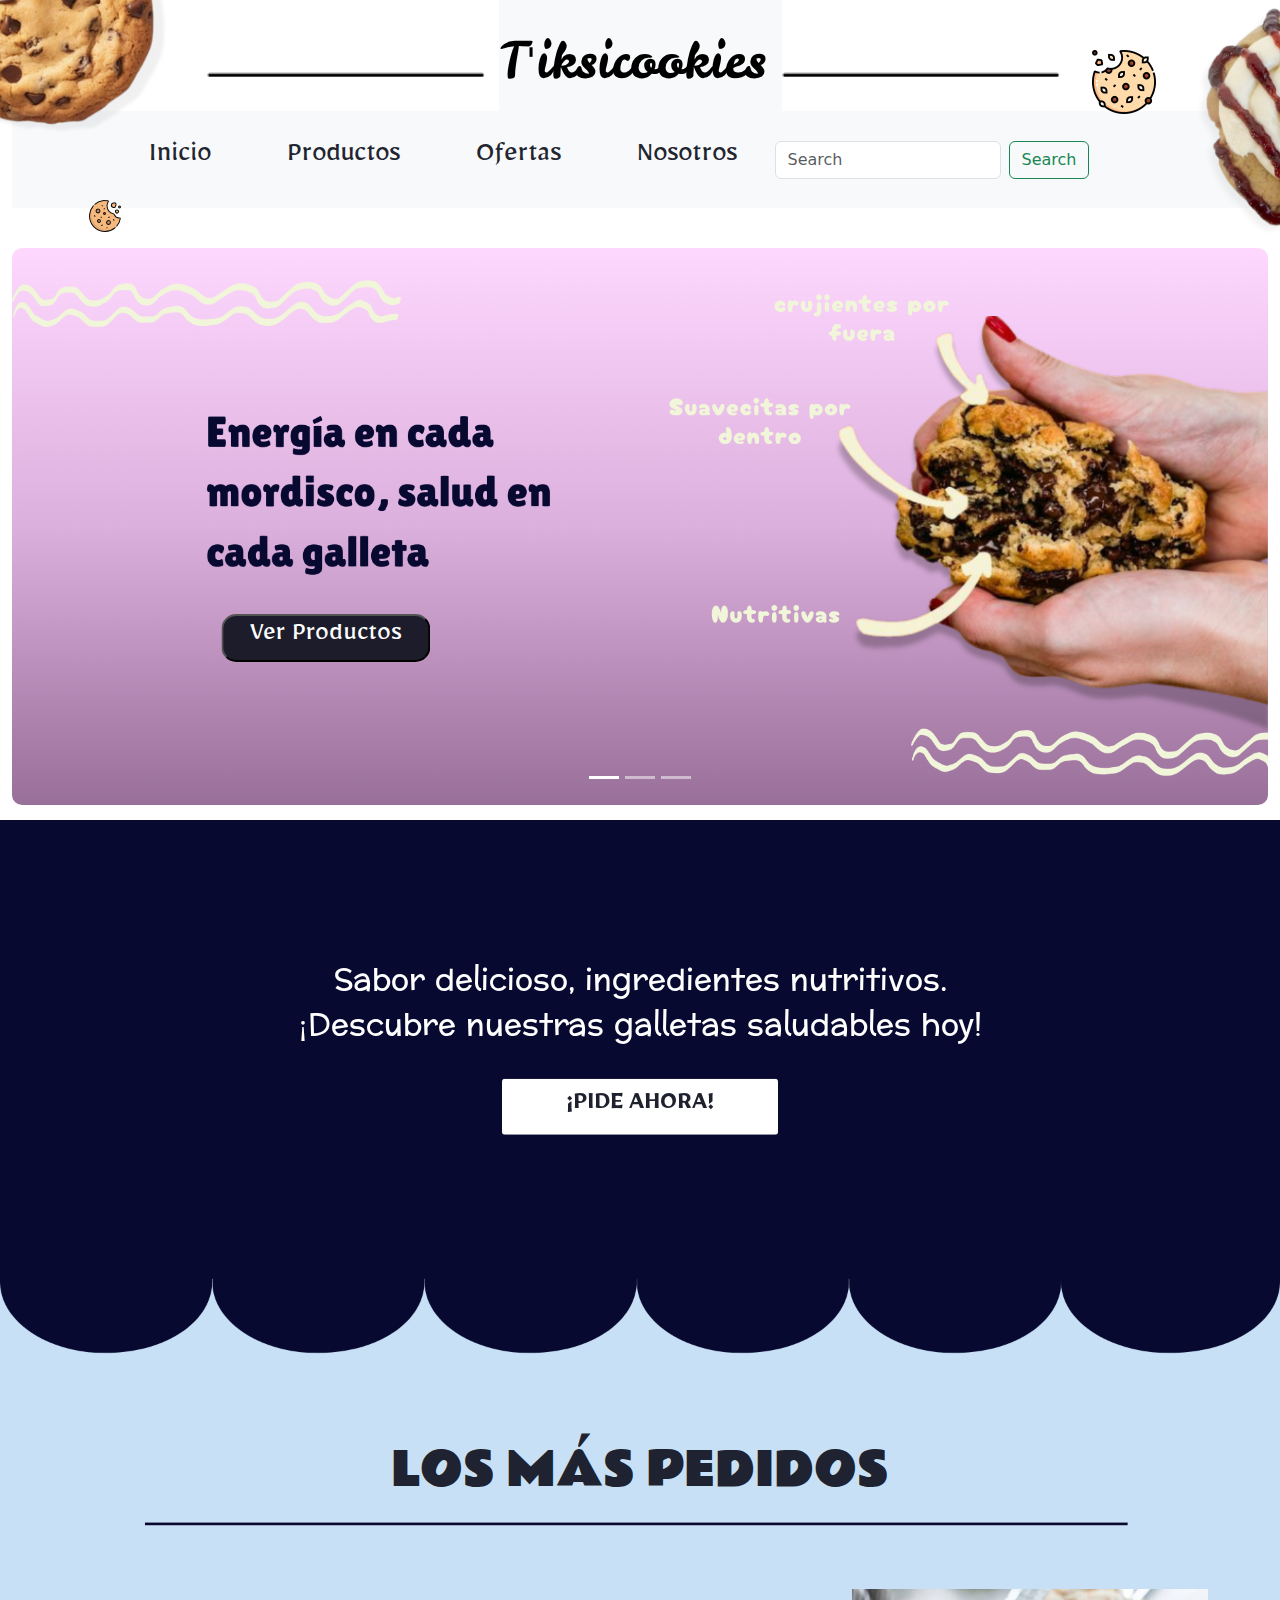
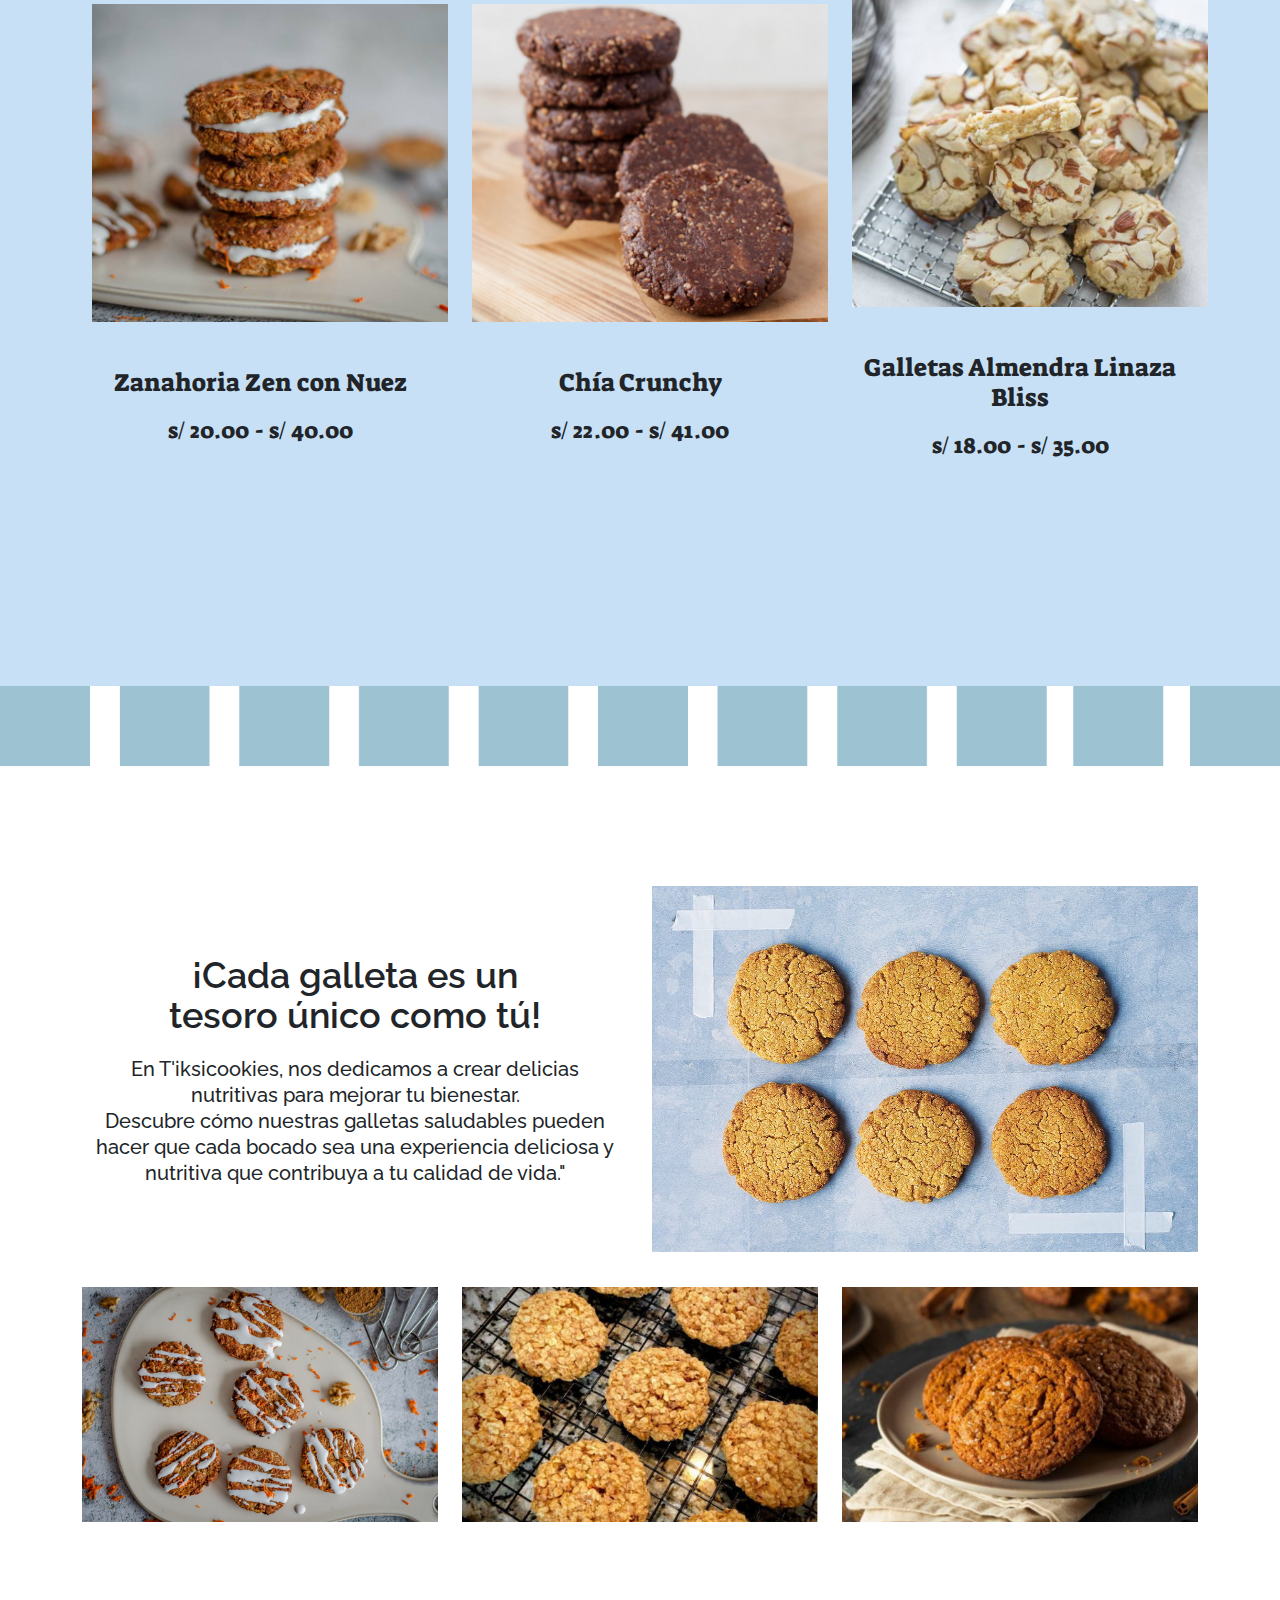
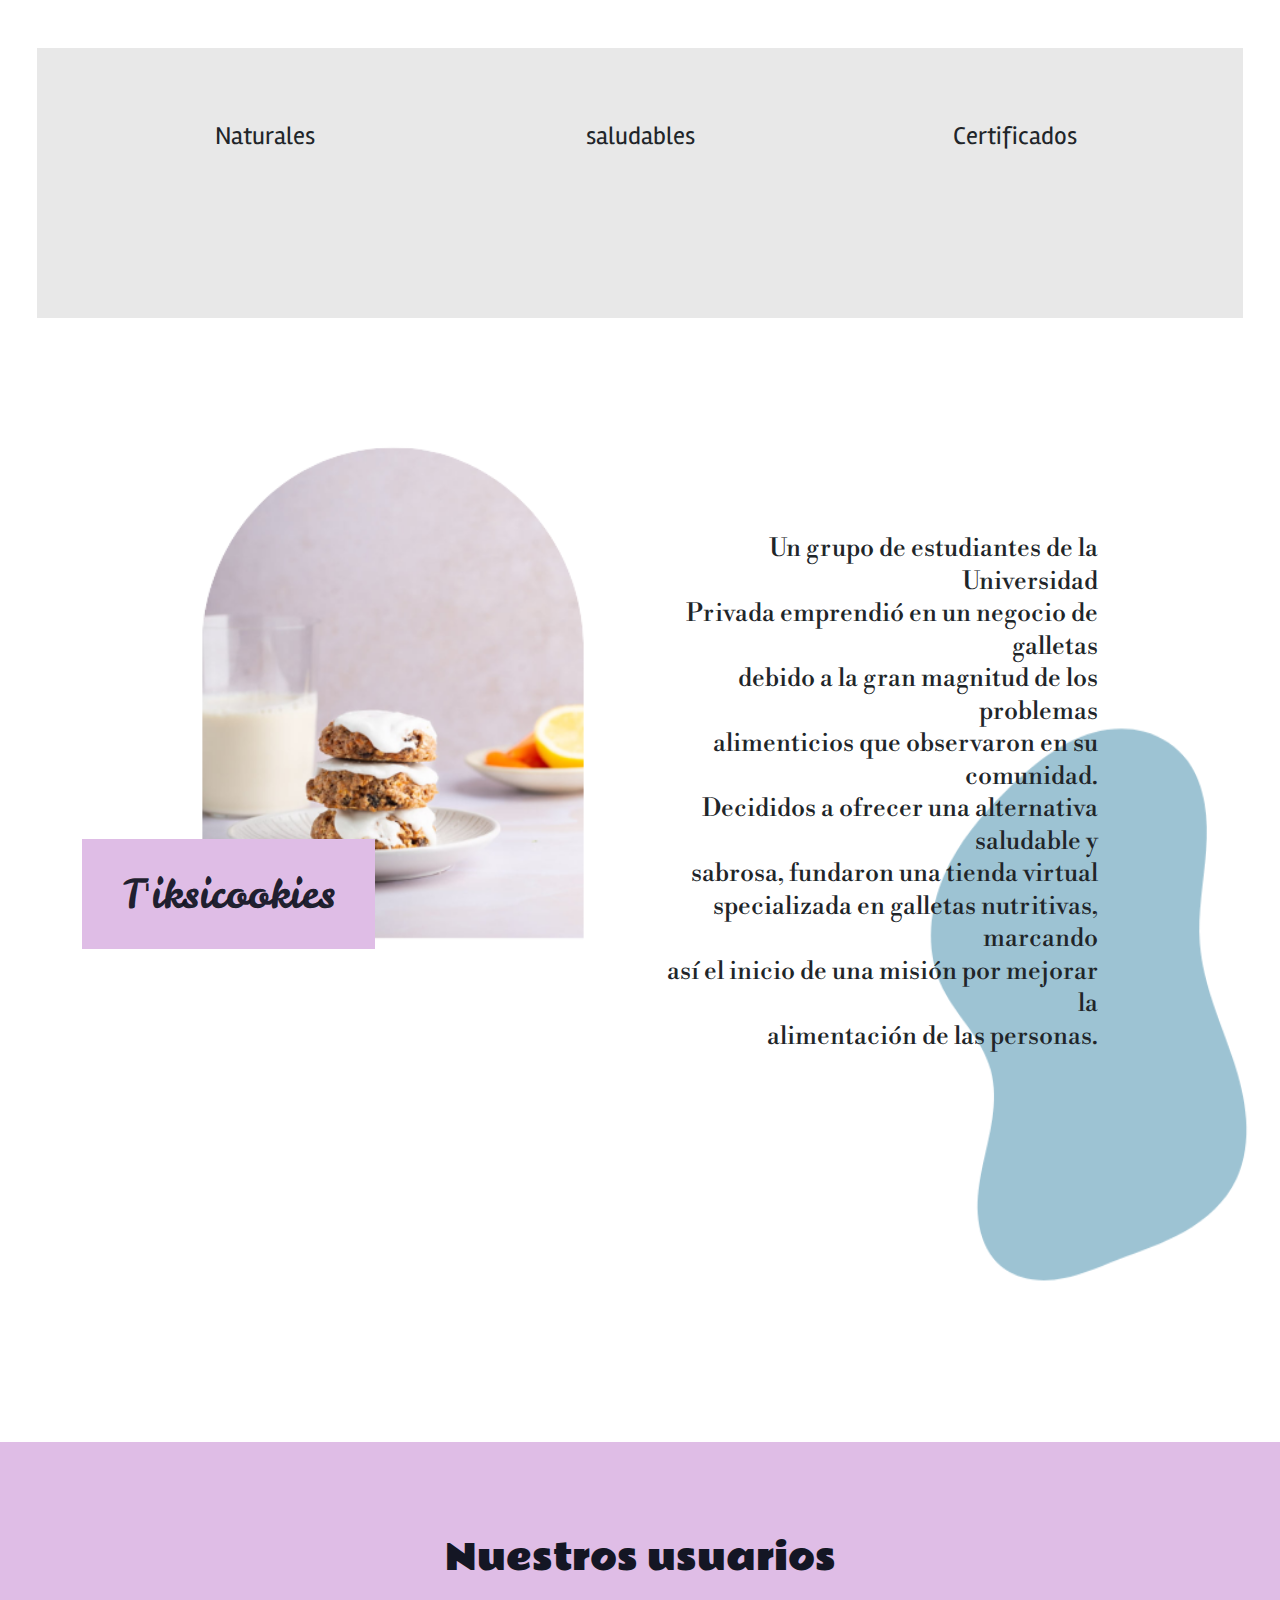
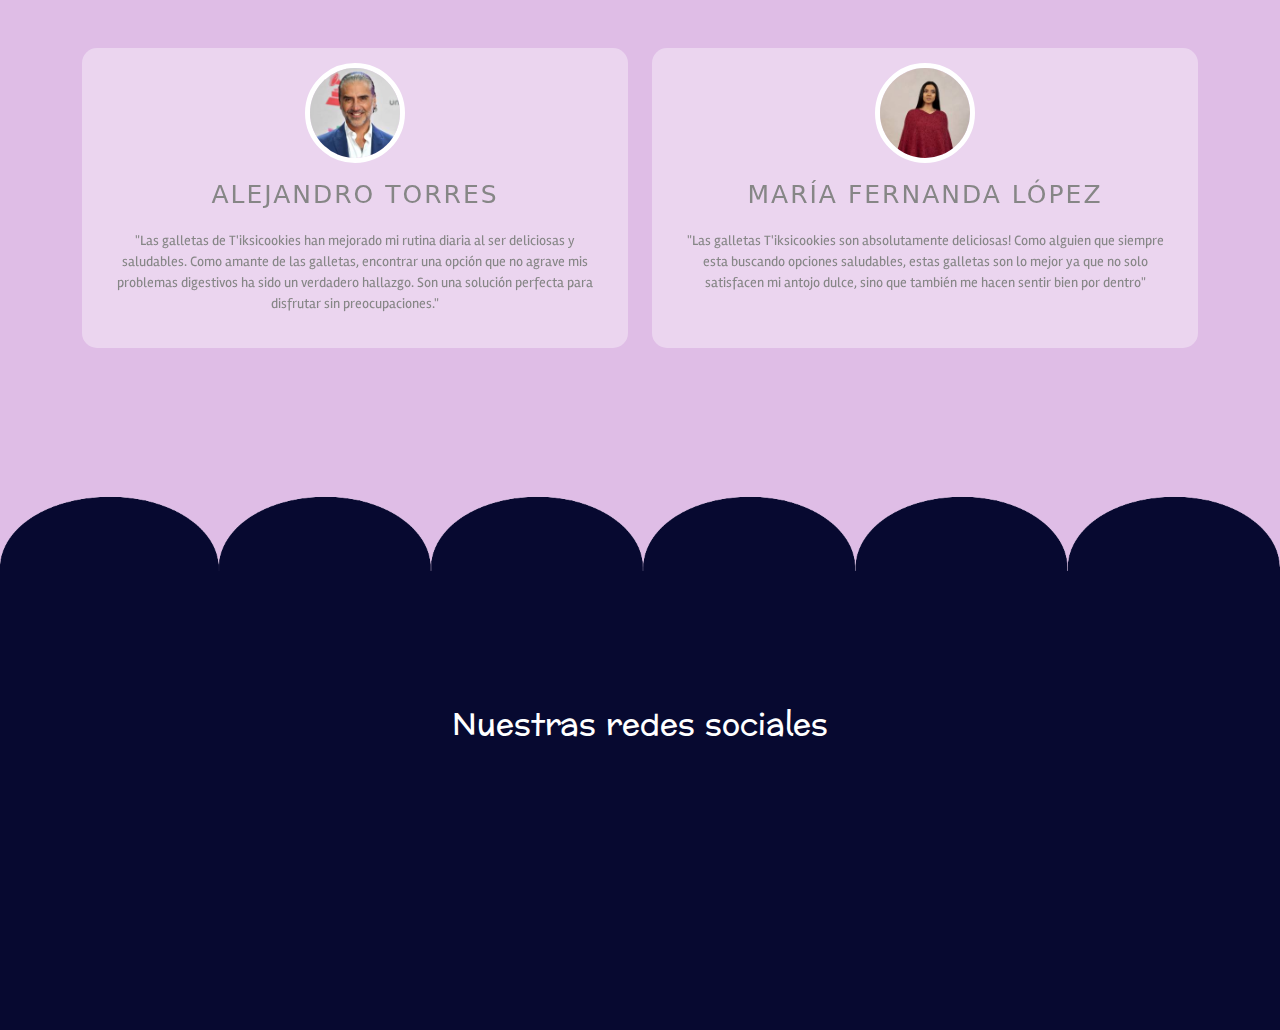
==== index.html @ c747eb53 "pagina/Nosotros/Index" ====
<!DOCTYPE html>
<html lang="en">
    <head>
        <meta charset="UTF-8">
        <meta name="viewport" content="width=device-width, initial-scale=1.0">
        <title>T'iksicookies </title>
        <link rel="preconnect" href="https://fonts.googleapis.com" />
        <link rel="preconnect" href="https://fonts.gstatic.com" crossorigin />
        <!--Link del estilo-->
        <link rel="stylesheet" href="css/Style.css" />
        <!--tipografia-->
        <link href="https://fonts.googleapis.com/css2?family=Leckerli+One&display=swap" rel="stylesheet" />
        <link href="https://fonts.googleapis.com/css2?family=Mirza:wght@400;500;600;700&display=swap" rel="stylesheet" />
        <link href="https://fonts.googleapis.com/css2?family=Preahvihear&display=swap" rel="stylesheet">
        <link href="https://fonts.googleapis.com/css2?family=Rammetto+One&display=swap" rel="stylesheet">
        <link
            href="https://fonts.googleapis.com/css2?family=Black+Han+Sans&family=Candal&family=Changa+One:ital@0;1&family=Palanquin+Dark:wght@400;500;600;700&family=Suez+One&display=swap"
            rel="stylesheet">
        <link href="https://fonts.googleapis.com/css2?family=Raleway:ital,wght@0,100..900;1,100..900&display=swap"
            rel="stylesheet">
        <link href="https://fonts.googleapis.com/css2?family=Rambla:ital,wght@0,400;0,700;1,400;1,700&display=swap"
            rel="stylesheet">
        <link
            href="https://fonts.googleapis.com/css2?family=Libre+Bodoni:ital,wght@0,400..700;1,400..700&family=Rambla:ital,wght@0,400;0,700;1,400;1,700&display=swap"
            rel="stylesheet">
        <link href="https://fonts.googleapis.com/css2?family=Rammetto+One&display=swap" rel="stylesheet">
        <link href="https://fonts.googleapis.com/css2?family=Rammetto+One&family=Roboto+Slab:wght@100..900&display=swap" rel="stylesheet">
        <!--boostrap-->
        <link href="https://cdn.jsdelivr.net/npm/bootstrap@5.3.3/dist/css/bootstrap.min.css" rel="stylesheet"
            integrity="sha384-QWTKZyjpPEjISv5WaRU9OFeRpok6YctnYmDr5pNlyT2bRjXh0JMhjY6hW+ALEwIH" crossorigin="anonymous" />
        <!--iconos-->
        <link rel="stylesheet" href="https://cdnjs.cloudflare.com/ajax/libs/font-awesome/6.5.2/css/all.min.css"
            integrity="sha512-SnH5WK+bZxgPHs44uWIX+LLJAJ9/2PkPKZ5QiAj6Ta86w+fsb2TkcmfRyVX3pBnMFcV7oQPJkl9QevSCWr3W6A=="
            crossorigin="anonymous" referrerpolicy="no-referrer" />
            
    </head>
    <meta charset="UTF-8" />
    <meta name="viewport" content="width=device-width, initial-scale=1.0" />
    <title>T'iksicookies</title>
    <link rel="preconnect" href="https://fonts.googleapis.com" />
    <link rel="preconnect" href="https://fonts.gstatic.com" crossorigin />
    <!--Link del estilo-->
    <link rel="stylesheet" href="css/Style.css" />
    <!--tipografia-->
    <link href="https://fonts.googleapis.com/css2?family=Leckerli+One&display=swap" rel="stylesheet" />
    <link href="https://fonts.googleapis.com/css2?family=Mirza:wght@400;500;600;700&display=swap" rel="stylesheet" />
    <link href="https://fonts.googleapis.com/css2?family=Preahvihear&display=swap" rel="stylesheet">
    <link href="https://fonts.googleapis.com/css2?family=Rammetto+One&display=swap" rel="stylesheet">
    <link
        href="https://fonts.googleapis.com/css2?family=Black+Han+Sans&family=Candal&family=Changa+One:ital@0;1&family=Palanquin+Dark:wght@400;500;600;700&family=Suez+One&display=swap"
        rel="stylesheet">
    <link href="https://fonts.googleapis.com/css2?family=Raleway:ital,wght@0,100..900;1,100..900&display=swap"
        rel="stylesheet">
    <link href="https://fonts.googleapis.com/css2?family=Rambla:ital,wght@0,400;0,700;1,400;1,700&display=swap"
        rel="stylesheet">
    <link
        href="https://fonts.googleapis.com/css2?family=Libre+Bodoni:ital,wght@0,400..700;1,400..700&family=Rambla:ital,wght@0,400;0,700;1,400;1,700&display=swap"
        rel="stylesheet">
    <link href="https://fonts.googleapis.com/css2?family=Rammetto+One&display=swap" rel="stylesheet">
    <!--boostrap-->
    <link href="https://cdn.jsdelivr.net/npm/bootstrap@5.3.3/dist/css/bootstrap.min.css" rel="stylesheet"
        integrity="sha384-QWTKZyjpPEjISv5WaRU9OFeRpok6YctnYmDr5pNlyT2bRjXh0JMhjY6hW+ALEwIH" crossorigin="anonymous" />
    <!--iconos-->
    <link rel="stylesheet" href="https://cdnjs.cloudflare.com/ajax/libs/font-awesome/6.5.2/css/all.min.css"
        integrity="sha512-SnH5WK+bZxgPHs44uWIX+LLJAJ9/2PkPKZ5QiAj6Ta86w+fsb2TkcmfRyVX3pBnMFcV7oQPJkl9QevSCWr3W6A=="
        crossorigin="anonymous" referrerpolicy="no-referrer" />


<body>
    <!--inicio del Navbar-->
    <div class="container-fluid  ">
        <div class="container ">
            <!-- As a link -->
            <div class="container d-flex justify-content-center">
                <div class="linea1">
                    <img src="img/linea1.png" alt="linea1">
                </div>
                <div class="galleta1">
                    <img src="img/galleta1.png" alt="galleta1">
                </div>
                <div class="icono1">
                    <img src="img/icono1.png" alt="icono1">
                </div>
                <nav class="navbar bg-body-tertiary">
                    <a class="navbar-brand titulo" href="index.html">T'iksicookies</a>
                </nav>
                <div class="icono2">
                    <img src="img/icono2 .png" alt="icono2">
                </div>
                <div class="galleta2">
                    <img src="img/galleta2.png" alt="galleta2">
                </div>
                <div class="linea2">
                    <img src="img/linea2.png" alt="linea2">
                </div>
            </div>
        </div>


        <!-- As a heading -->
        <nav class="navbar navbar-expand-lg bg-body-tertiary">
            <div class="container-fluid">
                <button class="navbar-toggler" type="button" data-bs-toggle="collapse"
                    data-bs-target="#navbarNavAltMarkup" aria-controls="navbarNavAltMarkup" aria-expanded="false"
                    aria-label="Toggle navigation">
                    <span class="navbar-toggler-icon"></span>
                </button>
                <div class="collapse navbar-collapse justify-content-center nav" id="navbarNavAltMarkup">
                    <div class="navbar-nav opciones">
                        <a class="nav-link active" aria-current="page" href="index.html">Inicio</a>
                        <a class="nav-link" href="#">Productos</a>
                        <a class="nav-link" href="Ofertas.html">Ofertas</a>
                        <a class="nav-link" href="Nosotros.html">Nosotros</a>
                    </div>
                    <form class="d-flex" role="search">
                        <input class="form-control me-2" type="search" placeholder="Search" aria-label="Search" />
                        <button class="btn btn-outline-success" type="submit">
                            Search
                        </button>
                    </form>
                    <!-- Icono de carrito -->
                    <i class="fa-solid fa-cart-shopping carrito" href="#"></i>
                </div>
            </div>
        </nav>
        
    </div>
    <!--fin del navbar-->

    <!--inicio del carrusel-->
    <div class="container-fluid">
        <div class="cotainer ">
            <div id="carouselExampleIndicators" class="carousel slide carrusel " data-bs-ride="carousel">
                <div class="carousel-indicators">
                    <button type="button" data-bs-target="#carouselExampleIndicators" data-bs-slide-to="0"
                        class="active" aria-current="true" aria-label="Slide 1"></button>
                    <button type="button" data-bs-target="#carouselExampleIndicators" data-bs-slide-to="1"
                        aria-label="Slide 2"></button>
                    <button type="button" data-bs-target="#carouselExampleIndicators" data-bs-slide-to="2"
                        aria-label="Slide 3"></button>
                </div>
                <div class="carousel-inner">
                    <div class="carousel-item active" data-bs-interval="3000">
                        <img src="img/imagen1-carrusel.png" class="d-block w-100" alt="carrusel-1">
                        <button type="button" class="d-grid gap-2 col-2 mx-auto boton1">Ver Productos</button>
                    </div>
                    <div class="carousel-item" data-bs-interval="3000">
                        <img src="img/imagen2-carrusel.png" class="d-block w-100" alt="carrusel-2">
                        <button type="button" class="d-grid gap-2 col-2 mx-auto boton2" onclick="window.location.href='Ofertas.html'">Ofertas</button>

                    </div>
                    <div class="carousel-item" data-bs-interval="3000">
                        <img src="img/imagen3-carrusel.png" class="d-block w-100" alt="carrusel-2">
                    </div>
                </div>

            </div>
        </div>
    </div>
    <!--fin del carrusel-->
    <!-- inicio nube 1-->
    <div class="container-fluid ">
        <div class="row nube justify-content-center">
            <img src="img/nube1.png" class="img-fluid " alt="nube-1">
            <div class="content-overlay">
                <p class="text-center">Sabor delicioso, ingredientes nutritivos. <br>¡Descubre nuestras galletas
                    saludables hoy!</p>
                <a class="btn fs-4 fw-bold text-uppercase" href="#">¡PIDE AHORA!</a>
            </div>
        </div>
    </div>
    <!-- fin nube 1-->

    <!--inicio de los mas pedidos-->
    <div class="container-fluid pedidos ">
        <div class="container pedidoscuadro ">
            <p class="text-center">LOS MÁS PEDIDOS</p>
            <img src="img/linea3.png" alt="linea3" class=" img-fluid ">
        </div>
        <div class="container-xl">
            <div class="row pedidos-img justify-content-center">
                <div class="col col-12 col-sm-12 col-md-6 col-lg-4 my-5">
                    <div class="card mb-5 bg-transparent card-transparent">
                        <img class="card-img-top w-100 galletas" src="img/galleta_zanahoria.jpg"
                            alt="galleta_zanahoria">
                        <div class="card-body info">
                            <h5 class="card-title text-center fs-2 mb-4 ">Zanahoria Zen con Nuez</h5>
                            <h6 class="card-subtitle mb-2 text-center fs-2 mb-4">s/ 20.00 - s/ 40.00 </h6>
                        </div>
                    </div>
                </div>
                <div class="col col-12 col-sm-12 col-md-6 col-lg-4 my-5">
                    <div class="card mb-5  bg-transparent card-transparent">
                        <img class="card-img-top w-100 galletas" src="img/galleta_chia.png" alt="galleta_chia">
                        <div class="card-body info">
                            <h5 class="card-title text-center fs-2 mb-4">Chía Crunchy</h5>
                            <h6 class="card-subtitle mb-2 text-center fs-2 mb-4">s/ 22.00 - s/ 41.00 </h6>
                        </div>
                    </div>
                </div>
                <div class="col col-12 col-sm-12 col-md-6 col-lg-4 my-5">
                    <div class="card mb-5 bg-transparent card-transparent">
                        <img class="card-img-top w-100 galletas" src="img/galleta_almendra.jpg" alt="galleta_almendra">
                        <div class="card-body info">
                            <h5 class="card-title text-center fs-2 mb-4">Galletas Almendra Linaza Bliss</h5>
                            <h6 class="card-subtitle mb-2 text-center fs-2 mb-4">s/ 18.00 - s/ 35.00 </h6>
                        </div>
                    </div>
                </div>
            </div>
        </div>
    </div>
    <!--fin de los mas pedidos-->

    <!-- inicio info galletas-->
    <div class="container-fluid">
        <div class="row cuadros justify-content-center align-items-center">
            <img src="img/cuadros.png" class="img-fluid" alt="cuadros">
        </div>
        <div class="container-xl">
            <div class="row justify-content-center align-items-center imagenes">
                <div class="col-6 text-center ">
                    <p class="texto1">¡Cada galleta es un<br> tesoro único como tú!</p>
                    <p class="texto2">En T'iksicookies, nos dedicamos a crear delicias <br> nutritivas para mejorar tu
                        bienestar.<br>
                        Descubre cómo nuestras galletas saludables pueden<br> hacer que cada bocado sea una experiencia
                        deliciosa y
                        <br>nutritiva que contribuya a tu calidad de vida."
                    </p>
                </div>
                <div class="col-6 ">
                    <img src="img/galleta3.png" class="img-fluid" alt="galleta3">
                </div>
                <div class="col-4 imagen1">
                    <img src="img/Galletas-Zanahoria2.png" class="img-fluid" alt="galleta4">
                </div>
                <div class="col-4 imagen1">
                    <img src="img/Galletas-ojuelas.jpg" class="img-fluid" alt="galleta5">
                </div>
                <div class="col-4 imagen1">
                    <img src="img/Galletas-avena.jpg" class="img-fluid" alt="galleta6">
                </div>
            </div>
        </div>
    </div>
    <!-- fin info galletas-->

    <!--inicio de seguridad-->
    <div class="container-fluid">
        <div class="seguridad">
            <div class="container-xl">
                <div class="row justify-content-center text-center icono2">
                    <div class="col-4 letras">
                        <i class="fa-solid fa-leaf fa-7x"></i>
                        <p>Naturales</p>
                    </div>
                    <div class="col-4 ">
                        <i class="fa-solid fa-heart-circle-check fa-7x"></i>
                        <p>saludables</p>
                    </div>
                    <div class="col-4 ">
                        <i class="fa-regular fa-circle-check fa-7x"></i>
                        <p>Certificados</p>
                    </div>
                </div>
            </div>
        </div>
    </div>
    <!--fin de seguridad-->

    <!--inicio de estudiantes-->
    <div class="container-fluid">
        <div class="container-xl">
            <div class="row">
                <div class="col-6 T-imagen">
                    <img src="img/galleta4.png" class="img-fluid" alt="galleta7">
                    <div class="T-galletas">
                        <p>T'iksicookies</p>
                    </div>
                </div>
                <div class="col-6">
                    <p class="texto3">Un grupo de estudiantes de la Universidad
                        <br>Privada emprendió en un negocio de galletas
                        <br> debido a la gran magnitud de los problemas
                        <br>alimenticios que observaron en su comunidad.
                        <br>Decididos a ofrecer una alternativa saludable y
                        <br>sabrosa, fundaron una tienda virtual
                        <br>specializada en galletas nutritivas, marcando
                        <br>así el inicio de una misión por mejorar la
                        <br>alimentación de las personas.
                    </p>
                    <img src="img/forma.png" class="img-fluid forma" alt="forma">
                </div>
            </div>
        </div>
    </div>
    <!--fin de estudiantes-->

    <!--inicio carrusel de testimonios usuarios-->
    <div class="container-fluid reseña-fondo">
        <p class="text-center usuario">Nuestros usuarios</p>
        <div class="container reseña">
            <div class="row">
                <div class="col-xl">
                    <div class="carousel-container">
                        <div id="carouselExampleIndicator" class="carousel slide" data-bs-ride="carousel">
                            <div class="carousel-inner">
                                <div class="carousel-item active" data-bs-interval="4000">
                                    <div class="row">
                                        <div class="col-md-6">
                                            <div class="single-box">
                                                <div class="img-area">
                                                    <img src="img/alejandroF.jpg" alt="">
                                                </div>
                                                <div class="img-text">
                                                    <h2>Alejandro Torres</h2>
                                                    <p>"Las galletas de T'iksicookies han mejorado mi rutina diaria al
                                                        ser
                                                        deliciosas y saludables. Como amante de las galletas, encontrar
                                                        una
                                                        opción que no agrave mis problemas digestivos ha sido un
                                                        verdadero
                                                        hallazgo. Son una solución perfecta para disfrutar sin
                                                        preocupaciones."</p>
                                                </div>
                                            </div>
                                        </div>
                                        <div class="col-md-6">
                                            <div class="single-box">
                                                <div class="img-area">
                                                    <img src="img/maria.jpg" alt="">
                                                </div>
                                                <div class="img-text">
                                                    <h2>María Fernanda López</h2>
                                                    <p>"Las galletas T'iksicookies son absolutamente deliciosas! Como
                                                        alguien que siempre esta buscando opciones saludables,
                                                        estas galletas son lo mejor ya que no solo satisfacen mi antojo
                                                        dulce, sino que también me hacen sentir bien por dentro"</p>
                                                </div>
                                            </div>
                                        </div>
                                    </div>
                                </div>
                                <div class="carousel-item " data-bs-interval="4000">
                                    <div class="row">
                                        <div class="col-md-6">
                                            <div class="single-box">
                                                <div class="img-area">
                                                    <img src="img/lucas.jpg" alt="">
                                                </div>
                                                <div class="img-text">
                                                    <h2>Lucas Fernández</h2>
                                                    <p>“¡Las galletas de T'iksicookies son fantásticas! No solo son
                                                        deliciosas, sino que también están diseñadas para ayudar con
                                                        distintas enfermedades. Tienen una gran variedad para elegir y
                                                        todas
                                                        están hechas con ingredientes de alta calidad. ¡Altamente
                                                        recomendadas!”</p>
                                                </div>
                                            </div>
                                        </div>
                                        <div class="col-md-6">
                                            <div class="single-box">
                                                <div class="img-area">
                                                    <img src="img/marta.jpg" alt="">
                                                </div>
                                                <div class="img-text">
                                                    <h2>Marta González</h2>
                                                    <p>"Galletas de avena y miel: una deliciosa mezcla de ingredientes
                                                        naturales
                                                        que ofrece un sabor reconfortante y nutritivo, ideal para
                                                        satisfacer
                                                        tus
                                                        antojos sin remordimientos."
                                                    </p>
                                                </div>
                                            </div>
                                        </div>
                                    </div>
                                </div>
                            </div>
                        </div>
                    </div>
                </div>
            </div>
        </div>
    </div>

    <!--fin testimonios usuarios-->

    <!-- inicio nube 2-->
    <div class="container-fluid ">
        <div class="row nube2 justify-content-center">
            <img src="img/nube2.png" class="img-fluid " alt="nube-2">
            <div class="content-overlay2">
                <p class="text-center">Nuestras redes sociales </p>
                <div class="container-xl ">
                    <div class="row justify-content-center text-center icono3 ">
                        <div class="col-1 ">
                            <i class="fa-brands fa-instagram fa-4x"></i>
                        </div>
                        <div class="col-1 ">
                            <i class="fa-brands fa-square-facebook fa-4x"></i>
                        </div>
                        <div class="col-1 ">
                            <i class="fa-brands fa-youtube  fa-4x"></i>
                        </div>
                    </div>
                </div>
            </div>
        </div>
    </div>
    <!-- fin nube 2-->

    <script src="https://cdn.jsdelivr.net/npm/bootstrap@5.3.3/dist/js/bootstrap.bundle.min.js"
        integrity="sha384-YvpcrYf0tY3lHB60NNkmXc5s9fDVZLESaAA55NDzOxhy9GkcIdslK1eN7N6jIeHz"
        crossorigin="anonymous"></script>
</body>

</html>
---- css/Style.css ----
/*Navbar*/
.titulo {
    font-size: 50px !important;
    font-family: "Leckerli one";
    margin-top: 10px;

}

.opciones a {
    color: rgba(20, 22, 36, 0.952) !important;
    font-size: 30px;
    font-family: "Mirza";
    margin: 10px 30px 10px 30px;
    position: relative;
    z-index: 0;
}

.navbar-nav a:hover {
    color: rgb(236, 164, 229) !important;
}

.bucador {
    margin: 100px !important;

}

.carrito {
    font-size: 30px;
    margin: 10px 40px 10px 40px;
    cursor: pointer;
}

.nav i:hover {
    color: rgb(236, 164, 229) !important;
}

.galleta1 img {
    position: absolute;
    z-index: 1;
    margin-top: -100px;
    margin-left: -590px !important;
}

.icono1 img {
    position: absolute;
    z-index: 1;
    /*se asegura de que la imagen este encima de cualquier cosa*/
    margin-top: 200px;
    margin-left: -410px;
}

.icono2 img {
    position: absolute;
    z-index: 1;
    margin-top: 40px;
    margin-left: 310px;
}

.galleta2 img {
    position: absolute;
    height: 240px;
    z-index: 1;
    margin-top: 0;
    margin-left: 400px !important;
}

.linea1 img {
    position: absolute;
    width: 300px;
    z-index: 2;
    margin-top: 50px !important;
    margin-left: -300px !important;
}

.linea2 img {
    position: absolute;
    width: 300px;
    z-index: 2;
    margin-top: 50px !important;
    margin-left: -8px !important;
}

/*carrusel de imagenes*/
.carrusel {
    margin-top: 40px;
    border-radius: 10px !important;
    overflow: hidden;
    /* Esto asegura que las imágenes no sobresalgan del borde */
}

.boton1 {
    font-family: "Mirza" !important;
    font-size: 28px !important;
    position: absolute;
    top: 70%;
    left: 25%;
    transform: translate(-50%, -50%);
    background-color: rgba(20, 22, 36, 0.952) !important;
    color: white !important;
    border-radius: 15px !important;
}

.boton2 {
    font-family: "Mirza" !important;
    font-size: 28px !important;
    position: absolute;
    top: 75%;
    left: 60.5%;
    transform: translate(-50%, -50%);
    background-color: rgb(177, 207, 235) !important;
    color: white !important;
    border-radius: 15px !important;
}

/*nube 1*/
.nube {
    position: relative;
}

.nube img {
    margin-top: 15px;
    padding: 0%;
    z-index: 1;
}

.content-overlay {
    position: absolute;
    top: 50%;
    left: 50%;
    transform: translate(-50%, -50%);
    text-align: center;
    z-index: 2;
    color: white;
}

.content-overlay p {
    font-family: "Preahvihear";
    font-size: 30px;
    margin-top: -8% !important;
}

.content-overlay a {
    font-family: "Mirza" !important;
    font-size: 28px !important;
    background-color: white !important;
    width: 22%;
    color: rgba(20, 22, 36, 0.952) !important;
    border-radius: 3px !important;
    margin-top: 15px;
}

/*los mas pedidos*/
.pedidos {
    height: 1000px !important;
    margin-top: -8% !important;
    background-color: rgb(200, 224, 245);
    overflow: hidden;
}

.pedidoscuadro {
    text-align: center;
    margin-top: 12% !important;
    position: relative;
}

.pedidoscuadro p {
    font-family: "Rammetto One";
    color: rgba(20, 22, 36, 0.952) !important;
    font-size: 45px;
    margin: 0;
}

.pedidoscuadro img {
    max-width: 100%;
    width: 90%;
    display: block;
    margin: auto;
}

.pedidos-img {
    margin-top: -10% !important;
    display: flex;
    justify-content: center;
    align-items: center;
}

.galletas {
    border-radius: 0% !important;
    display: flex !important;
    justify-content: center !important;
    margin: 20px 10px 30px 10px;
}

.card {
    border: none;
    position: relative;
}

.card-transparent {
    border: none !important;
}

.info {
    text-align: center;
}

.info h5 {
    font-family: "Suez One";
    font-size: 25px !important;
}

.info h6 {
    font-family: "Suez One";
    font-size: 22px !important;
    margin-bottom: 20px;
}

/*cuadros e info */
.cuadros img {
    padding: 0%;
}

.imagenes {
    margin-top: 10% !important;
}

.texto1 {
    font-family: "Raleway";
    font-weight: 600;
    font-size: 36px;
    line-height: 1.1;
}

.texto2 {
    font-family: "Raleway";
    font-weight: 500;
    font-size: 20px;
    line-height: 1.3;
}

.imagen1 {
    margin-top: 3% !important;

}

/*seguridad*/
.seguridad {
    height: 270px !important;
    background-color: rgba(0, 0, 0, 0.089);
    margin: 10% 2% 10% 2%;
    padding: 40px;
}

.icono2 {
    margin-top: 10px !important;
}

p {
    font-family: "Rambla";
    font-size: 25px;
    margin-top: 20px !important;
}

/*estudiante*/
.T-imagen img {
    height: 500px;
    margin-left: 110px;
}

.T-galletas {
    background-color: rgb(223, 189, 230);
    display: inline-block;
    position: relative;
    top: -12%;
}

.T-galletas p {
    font-family: "Leckerli one";
    color: rgba(20, 22, 36, 0.952) !important;
    font-size: 40px;
    margin: 25px 40px 25px 40px !important;
    z-index: 1;
}

.texto3 {
    font-family: "Libre Bodoni";
    text-align: right;
    line-height: 1.3;
    margin-top: 90px !important;
    margin-right: 100px !important;
}

.forma {
    height: 600px !important;
    position: relative;
    z-index: -1;
    margin-top: -65%;
    margin-left: 30%;
}

/*nuestros usuarios*/
.reseña-fondo {
    background-color: rgb(223, 189, 230);
    height: 800px;
    padding: 70px;
    margin-top: 10%;
}

.usuario {
    font-family: "Rammetto One" !important;
    font-size: 35px;
    color: rgb(20, 22, 36) !important;
}

.reseña {
    margin-top: 5%;
}

.img-text {
    width: 100%;
    height: 300px;
    display: block;
    text-align: center;
    padding: 40px 5%;
    background-color: rgba(255, 255, 255, 0.37);
    color: #868686;
    border-radius: 15px;
}

.img-text h2 {
    font-size: 25px;
    text-transform: uppercase;
    letter-spacing: 2px;
    margin-top: 92px;
}

.img-text p {
    font-size: 14px;
}

.single-box {
    position: relative;
    margin-bottom: 30px;
    text-align: center;
}

.img-area {
    position: absolute;
    width: 100px;
    height: 100px;
    border: 5px solid #fff;
    overflow: hidden;
    top: 15px;
    left: 50%;
    transform: translateX(-50%);
    border-radius: 50%;
}

.img-area img {
    width: 100%;
}

/*nueb 2*/
.nube2 {
    position: relative;
}

.nube2 img {
    margin-top: -12%;
    padding: 0%;
    z-index: 1;
}

.content-overlay2 {
    position: absolute;
    top: 35%;
    left: 50%;
    transform: translate(-50%, -50%);
    text-align: center;
    z-index: 2;
    color: white;
}

.content-overlay2 p {
    font-family: "Preahvihear" !important;
    font-size: 30px;
    margin-top: -4% !important;
}

.icono3 {
    margin-top: 5% !important;

}

/*OFERTASSSSS INDEX ------------------------------------------------------------------*/
.product-image {
    max-width: 100%;
    height: auto;
}

.product-thumbnails img {
    width: 60px;
    height: auto;
    cursor: pointer;
    margin-right: 10px;
}

body {
    font-family: 'Mirza', sans-serif;
}

.product-title {
    font-family: 'Roboto Slab'!important ;
    font-size: 24px !important;
    font-weight: bold;
    color: rgb(20, 22, 36);
}
.product-description {
    font-size: 1rem;
}

.product-price {
    font-size: 1.5rem;
    color: #28a745 !important;
}



.product-thumbnails img {
    width: 60px;
    height: auto;
    cursor: pointer;
    margin-right: 10px;
}

.product-thumbnails img:hover {
    border: 2px solid #6f42c1;
}

.product-thumbnails {
    margin-bottom: 20px;
    /* Añadido para más espacio debajo de las miniaturas */
}
.card-text{
    font-family: 'Roboto Slab';
    font-size: 20px;
}

.btn-products{
    background-color: rgba(20, 22, 36, 0.952) !important;
    color: #fff !important;
}
.btn-products:hover{
    background-color: rgba(204, 145, 155, 0.945) !important;
    color: black !important;
}
.ofertas a:hover{
    background-color: rgba(204, 145, 155, 0.945) !important;
    color: black !important;
}
/*nube 3- pequeña*/
.nube3 {
    position: relative;
}

.nube3 img {
    margin-top: 50px;
    padding: 0%;
    z-index: 1;
}
/*** Banner inicio ***/
.banner .banner-btn:hover {
    background-color: blueviolet;
}
/*** Banner fin ***/


/*** Facts inicio ***/
.counter {
    height: 100%;
    text-align: center;
    box-shadow: 0 0 30px rgba(0, 0, 0, 0.05);
}

.counter i {
    font-size: 60px;
    margin-bottom: 25px;
}

.counter h4 {
    color: var(--bs-primary);
    letter-spacing: 1px;
    text-transform: uppercase;
}

.counter h1 {
    margin-bottom: 0;
    font-size: 15px;
     letter-spacing: 1px;
}
/*** Facts fin ***/


/*** reseña inciio***/
.testimonial .owl-nav .owl-prev {
    position: absolute;
    top: -58px;
    right: 0;
    color: var(--bs-primary);
    padding: 5px 25px;
    border: 1px solid var(--bs-secondary);
    border-radius: 20px;
    transition: 0.5s;
}

.testimonial .owl-nav .owl-prev:hover {
    background: var(--bs-secondary);
    color: var(--bs-white);
}

.testimonial .owl-nav .owl-next {
    position: absolute;
    top: -58px;
    right: 88px;
    color: var(--bs-primary);
    padding: 5px 25px;
    border: 1px solid var(--bs-secondary);
    border-radius: 20px;
    transition: 0.5s;
}

.testimonial .owl-nav .owl-next:hover {
    background: var(--bs-secondary);
    color: var(--bs-white);
}
/*** reseña fin***/


/*** Single Page inicio ***/
.pagination {
    display: inline-block;
}
  
.pagination a {
    color: var(--bs-dark);
    padding: 10px 16px;
    text-decoration: none;
    transition: 0.5s;
    border: 1px solid var(--bs-secondary);
    margin: 0 4px;
}
  
.pagination a.active {
    background-color: var(--bs-primary);
    color: var(--bs-light);
    border: 1px solid var(--bs-secondary);
}
  
.pagination a:hover:not(.active) {background-color: var(--bs-primary)}

.nav.nav-tabs .nav-link.active {
    border-bottom: 2px solid var(--bs-secondary) !important;
}
/*** Single Page fin ***/


/*** Footer inicio ***/
.footer .footer-item .btn-link {
    line-height: 35px;
    color: lightblue;
    transition: 0.5s;
}

.footer .footer-item .btn-link:hover {
    color: var(--bs-secondary) !important;
}

.footer .footer-item p.mb-4 {
    line-height: 35px;
}
/*** Footer fin ***/

/*Nosotros*/

.banner{
    height: 1000px !important;
    margin-top: -8% !important;
    background-color: rgb(200, 224, 245);
    overflow: hidden;
}

.banner-cuadro{
    margin-top: 5% !important;
}

.banner-letra h1{
    font-family: "Raleway" !important;
    font-weight: 600;
    font-size: 60x !important;
    line-height: 1.1;
}
/*que sea responsive las imagenes*/
@media screen and (max-width: 1150px) {
    .galleta1 img {
        position: fixed;
        z-index: 1;
        margin-top: -100px;
        margin-left: -500px !important;
    }
}

@media screen and (max-width: 626px) {
    .galleta1 img {
        height: 220px;
        position: fixed;
        z-index: 1;
        margin-top: -120px;
        margin-left: -235px !important;
    }
}
---- css/Style.css ----
/*Navbar*/
.titulo {
    font-size: 50px !important;
    font-family: "Leckerli one";
    margin-top: 10px;

}

.opciones a {
    color: rgba(20, 22, 36, 0.952) !important;
    font-size: 30px;
    font-family: "Mirza";
    margin: 10px 30px 10px 30px;
    position: relative;
    z-index: 0;
}

.navbar-nav a:hover {
    color: rgb(236, 164, 229) !important;
}

.bucador {
    margin: 100px !important;

}

.carrito {
    font-size: 30px;
    margin: 10px 40px 10px 40px;
    cursor: pointer;
}

.nav i:hover {
    color: rgb(236, 164, 229) !important;
}

.galleta1 img {
    position: absolute;
    z-index: 1;
    margin-top: -100px;
    margin-left: -590px !important;
}

.icono1 img {
    position: absolute;
    z-index: 1;
    /*se asegura de que la imagen este encima de cualquier cosa*/
    margin-top: 200px;
    margin-left: -410px;
}

.icono2 img {
    position: absolute;
    z-index: 1;
    margin-top: 40px;
    margin-left: 310px;
}

.galleta2 img {
    position: absolute;
    height: 240px;
    z-index: 1;
    margin-top: 0;
    margin-left: 400px !important;
}

.linea1 img {
    position: absolute;
    width: 300px;
    z-index: 2;
    margin-top: 50px !important;
    margin-left: -300px !important;
}

.linea2 img {
    position: absolute;
    width: 300px;
    z-index: 2;
    margin-top: 50px !important;
    margin-left: -8px !important;
}

/*carrusel de imagenes*/
.carrusel {
    margin-top: 40px;
    border-radius: 10px !important;
    overflow: hidden;
    /* Esto asegura que las imágenes no sobresalgan del borde */
}

.boton1 {
    font-family: "Mirza" !important;
    font-size: 28px !important;
    position: absolute;
    top: 70%;
    left: 25%;
    transform: translate(-50%, -50%);
    background-color: rgba(20, 22, 36, 0.952) !important;
    color: white !important;
    border-radius: 15px !important;
}

.boton2 {
    font-family: "Mirza" !important;
    font-size: 28px !important;
    position: absolute;
    top: 75%;
    left: 60.5%;
    transform: translate(-50%, -50%);
    background-color: rgb(177, 207, 235) !important;
    color: white !important;
    border-radius: 15px !important;
}

/*nube 1*/
.nube {
    position: relative;
}

.nube img {
    margin-top: 15px;
    padding: 0%;
    z-index: 1;
}

.content-overlay {
    position: absolute;
    top: 50%;
    left: 50%;
    transform: translate(-50%, -50%);
    text-align: center;
    z-index: 2;
    color: white;
}

.content-overlay p {
    font-family: "Preahvihear";
    font-size: 30px;
    margin-top: -8% !important;
}

.content-overlay a {
    font-family: "Mirza" !important;
    font-size: 28px !important;
    background-color: white !important;
    width: 22%;
    color: rgba(20, 22, 36, 0.952) !important;
    border-radius: 3px !important;
    margin-top: 15px;
}

/*los mas pedidos*/
.pedidos {
    height: 1000px !important;
    margin-top: -8% !important;
    background-color: rgb(200, 224, 245);
    overflow: hidden;
}

.pedidoscuadro {
    text-align: center;
    margin-top: 12% !important;
    position: relative;
}

.pedidoscuadro p {
    font-family: "Rammetto One";
    color: rgba(20, 22, 36, 0.952) !important;
    font-size: 45px;
    margin: 0;
}

.pedidoscuadro img {
    max-width: 100%;
    width: 90%;
    display: block;
    margin: auto;
}

.pedidos-img {
    margin-top: -10% !important;
    display: flex;
    justify-content: center;
    align-items: center;
}

.galletas {
    border-radius: 0% !important;
    display: flex !important;
    justify-content: center !important;
    margin: 20px 10px 30px 10px;
}

.card {
    border: none;
    position: relative;
}

.card-transparent {
    border: none !important;
}

.info {
    text-align: center;
}

.info h5 {
    font-family: "Suez One";
    font-size: 25px !important;
}

.info h6 {
    font-family: "Suez One";
    font-size: 22px !important;
    margin-bottom: 20px;
}

/*cuadros e info */
.cuadros img {
    padding: 0%;
}

.imagenes {
    margin-top: 10% !important;
}

.texto1 {
    font-family: "Raleway";
    font-weight: 600;
    font-size: 36px;
    line-height: 1.1;
}

.texto2 {
    font-family: "Raleway";
    font-weight: 500;
    font-size: 20px;
    line-height: 1.3;
}

.imagen1 {
    margin-top: 3% !important;

}

/*seguridad*/
.seguridad {
    height: 270px !important;
    background-color: rgba(0, 0, 0, 0.089);
    margin: 10% 2% 10% 2%;
    padding: 40px;
}

.icono2 {
    margin-top: 10px !important;
}

p {
    font-family: "Rambla";
    font-size: 25px;
    margin-top: 20px !important;
}

/*estudiante*/
.T-imagen img {
    height: 500px;
    margin-left: 110px;
}

.T-galletas {
    background-color: rgb(223, 189, 230);
    display: inline-block;
    position: relative;
    top: -12%;
}

.T-galletas p {
    font-family: "Leckerli one";
    color: rgba(20, 22, 36, 0.952) !important;
    font-size: 40px;
    margin: 25px 40px 25px 40px !important;
    z-index: 1;
}

.texto3 {
    font-family: "Libre Bodoni";
    text-align: right;
    line-height: 1.3;
    margin-top: 90px !important;
    margin-right: 100px !important;
}

.forma {
    height: 600px !important;
    position: relative;
    z-index: -1;
    margin-top: -65%;
    margin-left: 30%;
}

/*nuestros usuarios*/
.reseña-fondo {
    background-color: rgb(223, 189, 230);
    height: 800px;
    padding: 70px;
    margin-top: 10%;
}

.usuario {
    font-family: "Rammetto One" !important;
    font-size: 35px;
    color: rgb(20, 22, 36) !important;
}

.reseña {
    margin-top: 5%;
}

.img-text {
    width: 100%;
    height: 300px;
    display: block;
    text-align: center;
    padding: 40px 5%;
    background-color: rgba(255, 255, 255, 0.37);
    color: #868686;
    border-radius: 15px;
}

.img-text h2 {
    font-size: 25px;
    text-transform: uppercase;
    letter-spacing: 2px;
    margin-top: 92px;
}

.img-text p {
    font-size: 14px;
}

.single-box {
    position: relative;
    margin-bottom: 30px;
    text-align: center;
}

.img-area {
    position: absolute;
    width: 100px;
    height: 100px;
    border: 5px solid #fff;
    overflow: hidden;
    top: 15px;
    left: 50%;
    transform: translateX(-50%);
    border-radius: 50%;
}

.img-area img {
    width: 100%;
}

/*nueb 2*/
.nube2 {
    position: relative;
}

.nube2 img {
    margin-top: -12%;
    padding: 0%;
    z-index: 1;
}

.content-overlay2 {
    position: absolute;
    top: 35%;
    left: 50%;
    transform: translate(-50%, -50%);
    text-align: center;
    z-index: 2;
    color: white;
}

.content-overlay2 p {
    font-family: "Preahvihear" !important;
    font-size: 30px;
    margin-top: -4% !important;
}

.icono3 {
    margin-top: 5% !important;

}

/*OFERTASSSSS INDEX ------------------------------------------------------------------*/
.product-image {
    max-width: 100%;
    height: auto;
}

.product-thumbnails img {
    width: 60px;
    height: auto;
    cursor: pointer;
    margin-right: 10px;
}

body {
    font-family: 'Mirza', sans-serif;
}

.product-title {
    font-family: 'Roboto Slab'!important ;
    font-size: 24px !important;
    font-weight: bold;
    color: rgb(20, 22, 36);
}
.product-description {
    font-size: 1rem;
}

.product-price {
    font-size: 1.5rem;
    color: #28a745 !important;
}



.product-thumbnails img {
    width: 60px;
    height: auto;
    cursor: pointer;
    margin-right: 10px;
}

.product-thumbnails img:hover {
    border: 2px solid #6f42c1;
}

.product-thumbnails {
    margin-bottom: 20px;
    /* Añadido para más espacio debajo de las miniaturas */
}
.card-text{
    font-family: 'Roboto Slab';
    font-size: 20px;
}

.btn-products{
    background-color: rgba(20, 22, 36, 0.952) !important;
    color: #fff !important;
}
.btn-products:hover{
    background-color: rgba(204, 145, 155, 0.945) !important;
    color: black !important;
}
.ofertas a:hover{
    background-color: rgba(204, 145, 155, 0.945) !important;
    color: black !important;
}
/*nube 3- pequeña*/
.nube3 {
    position: relative;
}

.nube3 img {
    margin-top: 50px;
    padding: 0%;
    z-index: 1;
}
/*** Banner inicio ***/
.banner .banner-btn:hover {
    background-color: blueviolet;
}
/*** Banner fin ***/


/*** Facts inicio ***/
.counter {
    height: 100%;
    text-align: center;
    box-shadow: 0 0 30px rgba(0, 0, 0, 0.05);
}

.counter i {
    font-size: 60px;
    margin-bottom: 25px;
}

.counter h4 {
    color: var(--bs-primary);
    letter-spacing: 1px;
    text-transform: uppercase;
}

.counter h1 {
    margin-bottom: 0;
    font-size: 15px;
     letter-spacing: 1px;
}
/*** Facts fin ***/


/*** reseña inciio***/
.testimonial .owl-nav .owl-prev {
    position: absolute;
    top: -58px;
    right: 0;
    color: var(--bs-primary);
    padding: 5px 25px;
    border: 1px solid var(--bs-secondary);
    border-radius: 20px;
    transition: 0.5s;
}

.testimonial .owl-nav .owl-prev:hover {
    background: var(--bs-secondary);
    color: var(--bs-white);
}

.testimonial .owl-nav .owl-next {
    position: absolute;
    top: -58px;
    right: 88px;
    color: var(--bs-primary);
    padding: 5px 25px;
    border: 1px solid var(--bs-secondary);
    border-radius: 20px;
    transition: 0.5s;
}

.testimonial .owl-nav .owl-next:hover {
    background: var(--bs-secondary);
    color: var(--bs-white);
}
/*** reseña fin***/


/*** Single Page inicio ***/
.pagination {
    display: inline-block;
}
  
.pagination a {
    color: var(--bs-dark);
    padding: 10px 16px;
    text-decoration: none;
    transition: 0.5s;
    border: 1px solid var(--bs-secondary);
    margin: 0 4px;
}
  
.pagination a.active {
    background-color: var(--bs-primary);
    color: var(--bs-light);
    border: 1px solid var(--bs-secondary);
}
  
.pagination a:hover:not(.active) {background-color: var(--bs-primary)}

.nav.nav-tabs .nav-link.active {
    border-bottom: 2px solid var(--bs-secondary) !important;
}
/*** Single Page fin ***/


/*** Footer inicio ***/
.footer .footer-item .btn-link {
    line-height: 35px;
    color: lightblue;
    transition: 0.5s;
}

.footer .footer-item .btn-link:hover {
    color: var(--bs-secondary) !important;
}

.footer .footer-item p.mb-4 {
    line-height: 35px;
}
/*** Footer fin ***/

/*Nosotros*/

.banner{
    height: 1000px !important;
    margin-top: -8% !important;
    background-color: rgb(200, 224, 245);
    overflow: hidden;
}

.banner-cuadro{
    margin-top: 5% !important;
}

.banner-letra h1{
    font-family: "Raleway" !important;
    font-weight: 600;
    font-size: 60x !important;
    line-height: 1.1;
}
/*que sea responsive las imagenes*/
@media screen and (max-width: 1150px) {
    .galleta1 img {
        position: fixed;
        z-index: 1;
        margin-top: -100px;
        margin-left: -500px !important;
    }
}

@media screen and (max-width: 626px) {
    .galleta1 img {
        height: 220px;
        position: fixed;
        z-index: 1;
        margin-top: -120px;
        margin-left: -235px !important;
    }
}
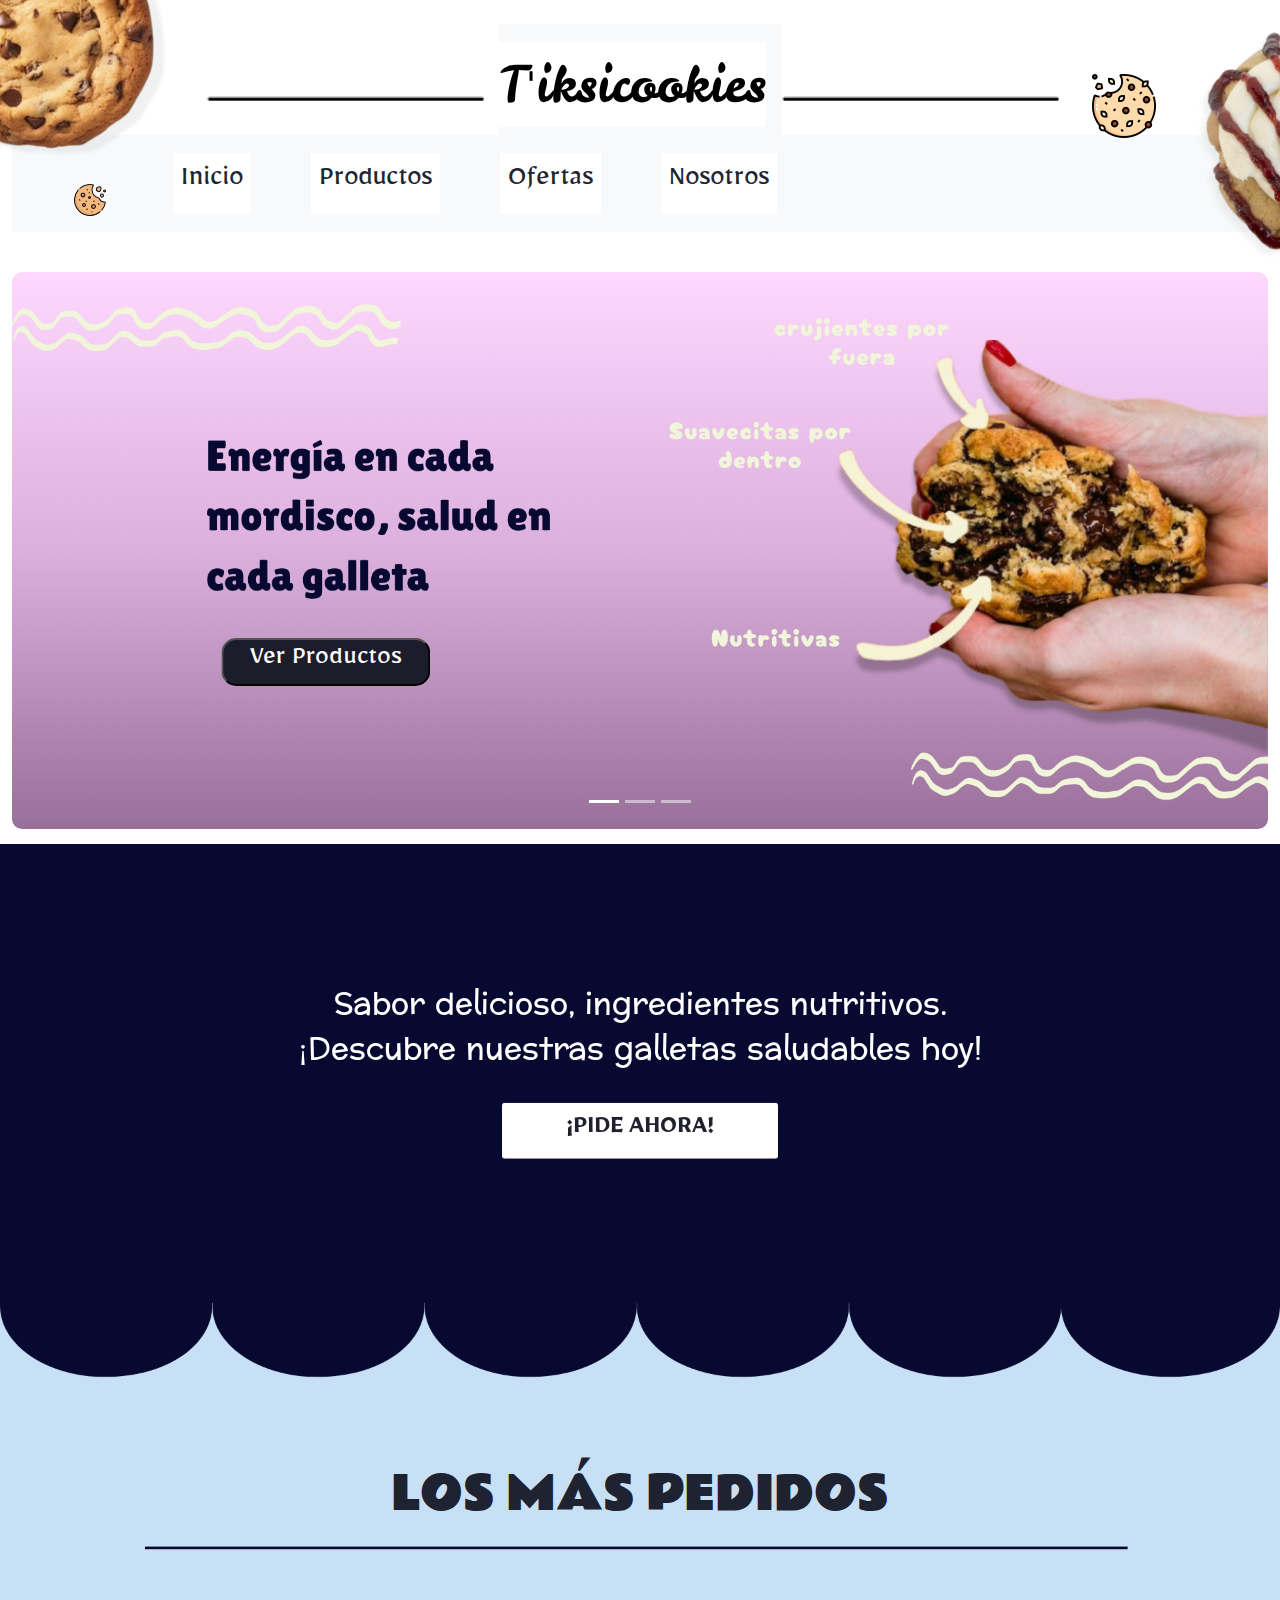
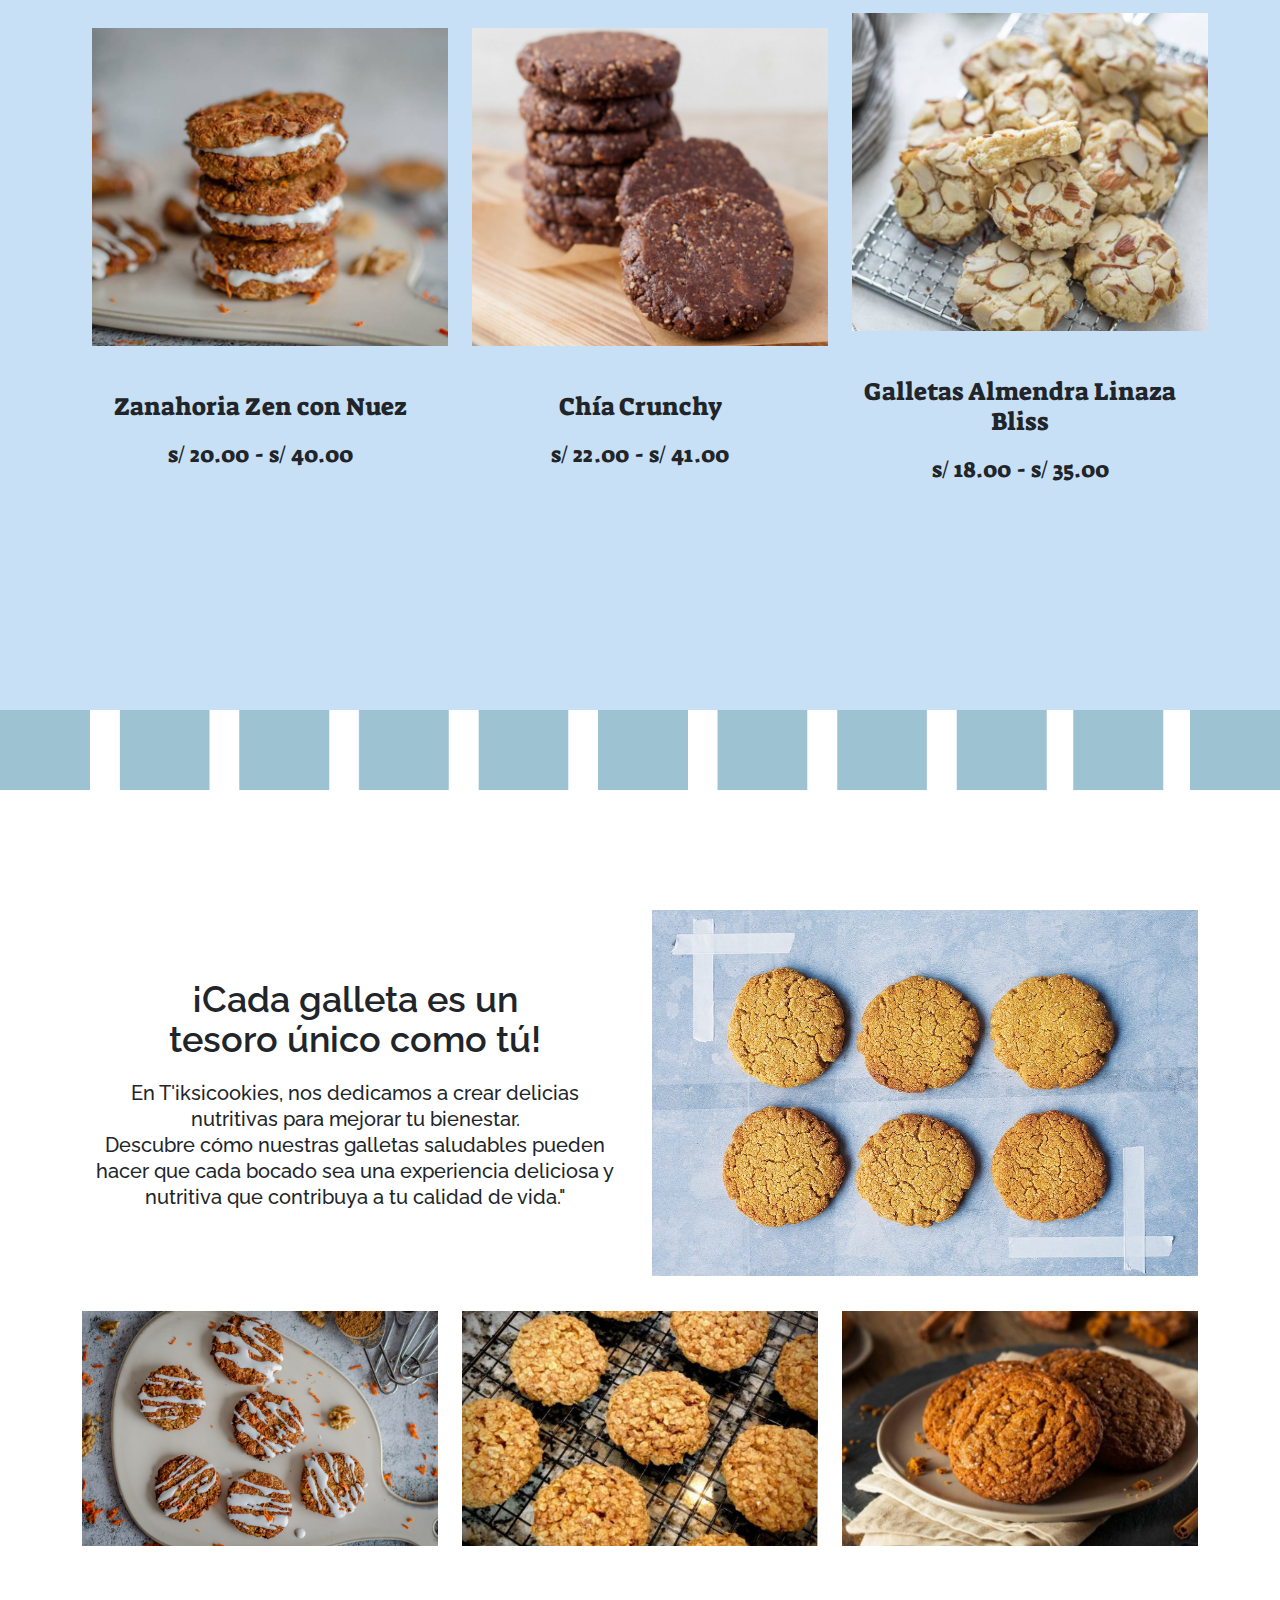
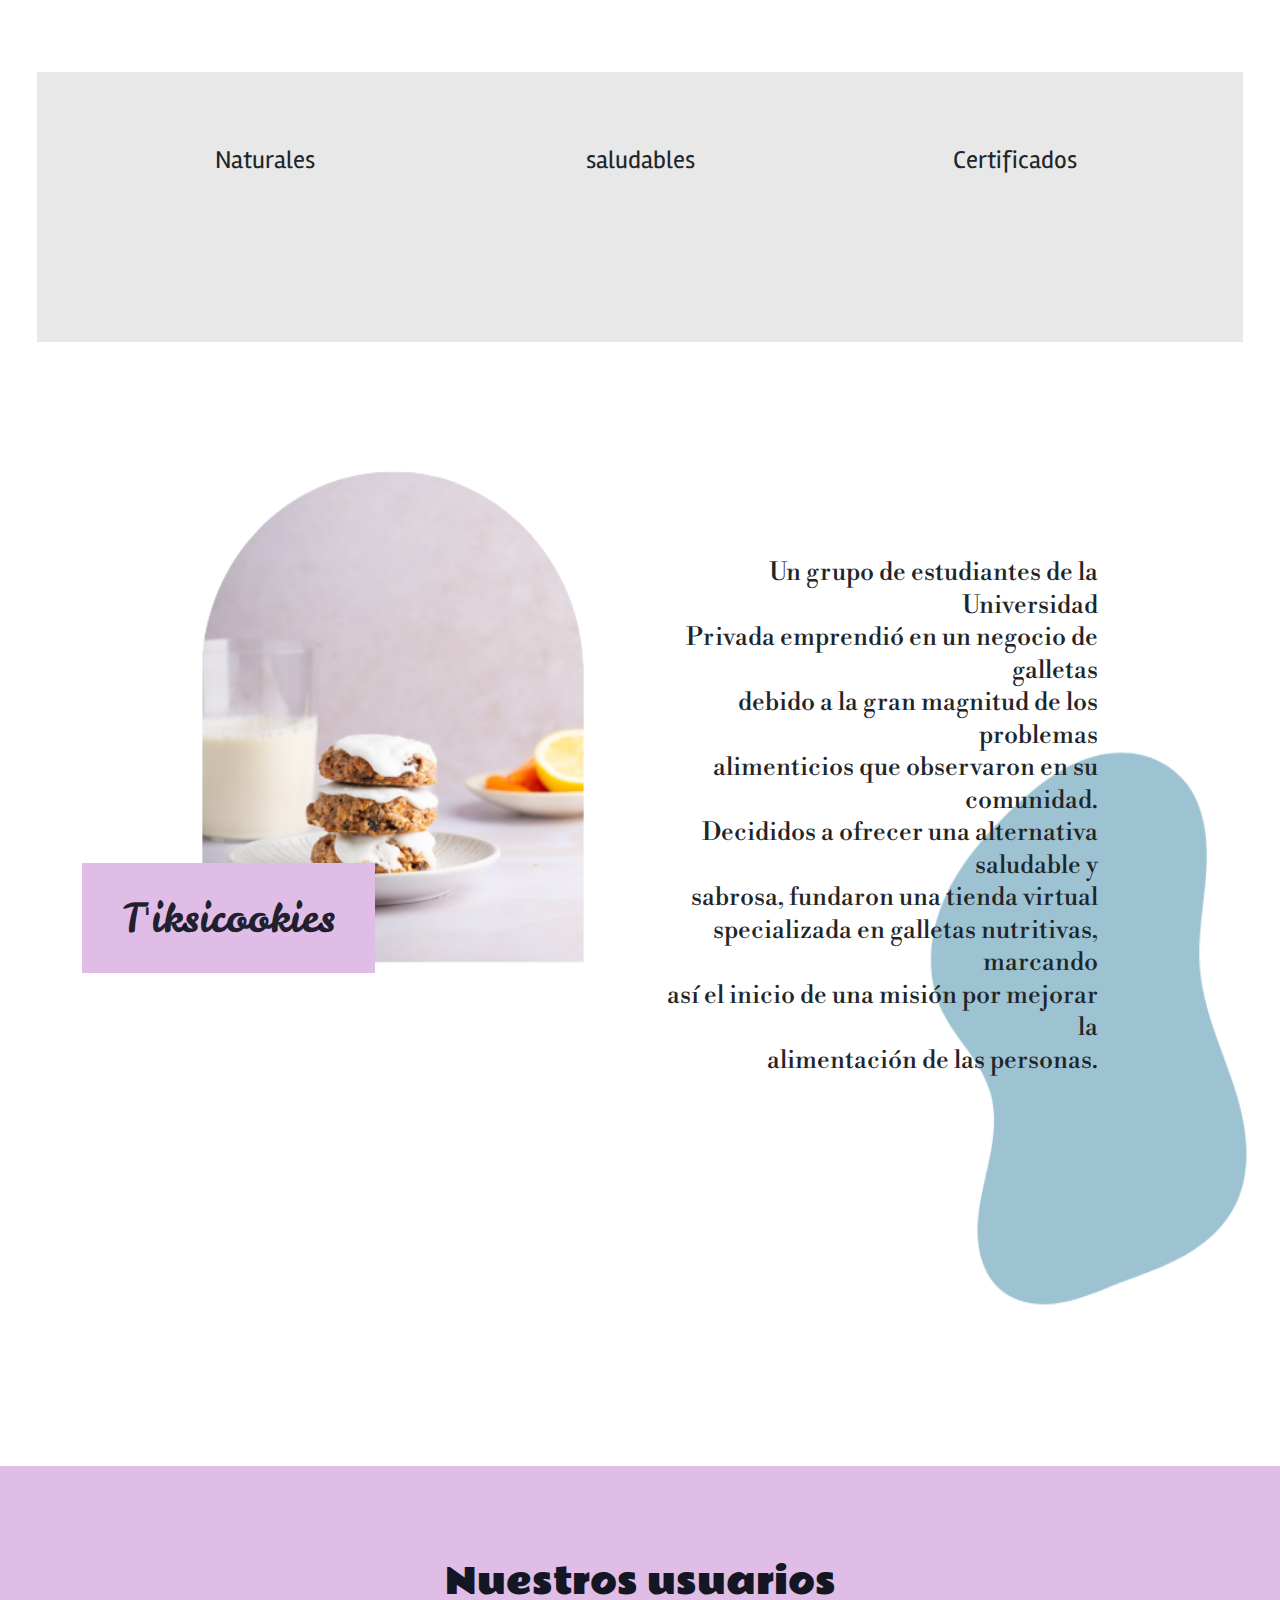
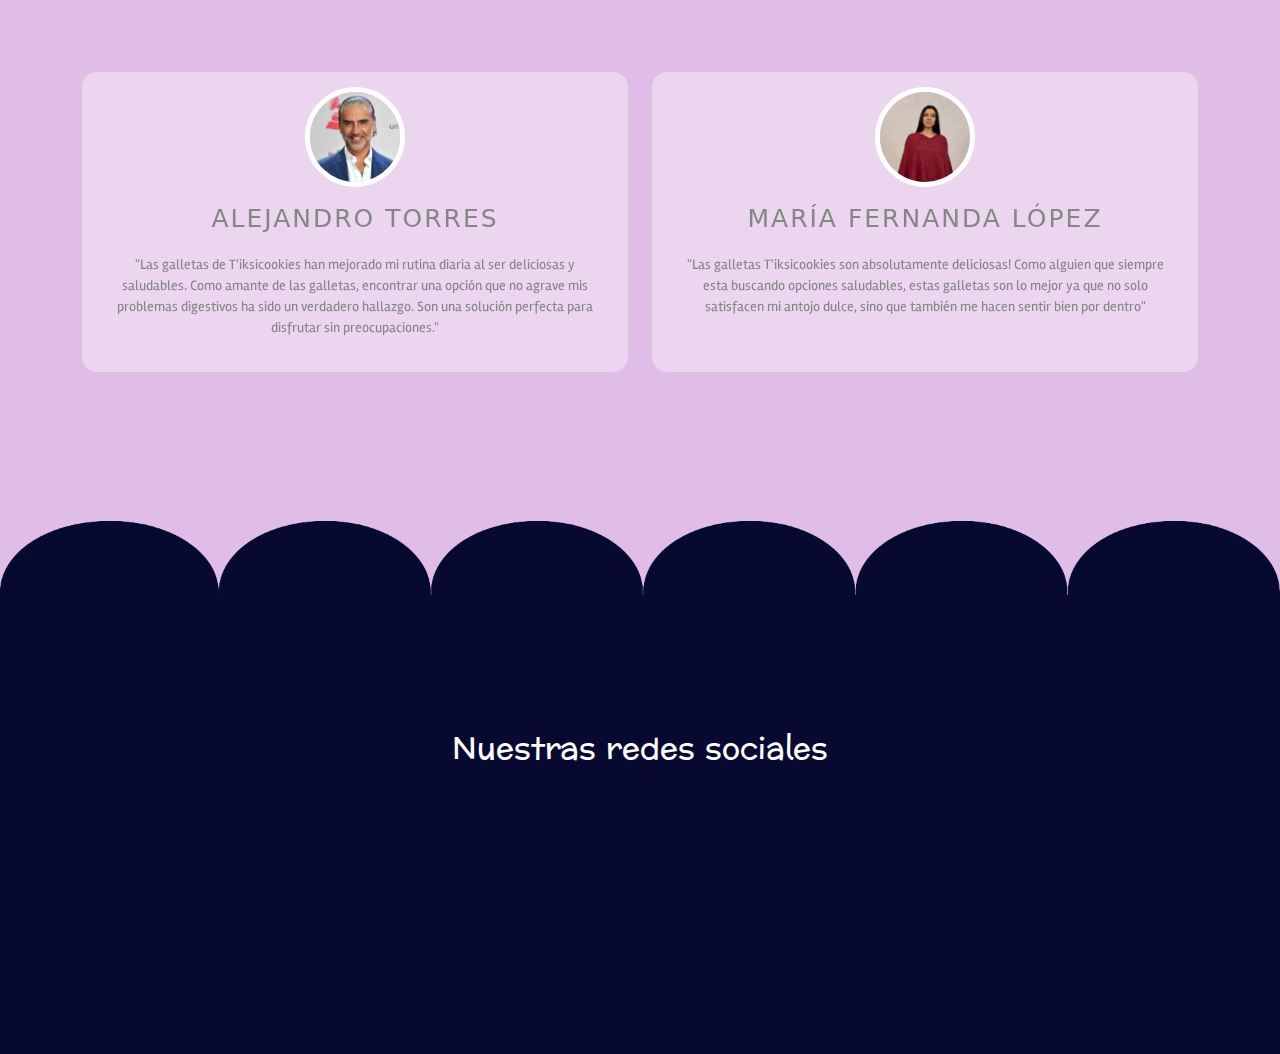
==== commit 49eae785: "buscador-completo" ====
--- a/index.html
+++ b/index.html
@@ -1,42 +1,10 @@
 <!DOCTYPE html>
 <html lang="en">
-    <head>
-        <meta charset="UTF-8">
-        <meta name="viewport" content="width=device-width, initial-scale=1.0">
-        <title>T'iksicookies </title>
-        <link rel="preconnect" href="https://fonts.googleapis.com" />
-        <link rel="preconnect" href="https://fonts.gstatic.com" crossorigin />
-        <!--Link del estilo-->
-        <link rel="stylesheet" href="css/Style.css" />
-        <!--tipografia-->
-        <link href="https://fonts.googleapis.com/css2?family=Leckerli+One&display=swap" rel="stylesheet" />
-        <link href="https://fonts.googleapis.com/css2?family=Mirza:wght@400;500;600;700&display=swap" rel="stylesheet" />
-        <link href="https://fonts.googleapis.com/css2?family=Preahvihear&display=swap" rel="stylesheet">
-        <link href="https://fonts.googleapis.com/css2?family=Rammetto+One&display=swap" rel="stylesheet">
-        <link
-            href="https://fonts.googleapis.com/css2?family=Black+Han+Sans&family=Candal&family=Changa+One:ital@0;1&family=Palanquin+Dark:wght@400;500;600;700&family=Suez+One&display=swap"
-            rel="stylesheet">
-        <link href="https://fonts.googleapis.com/css2?family=Raleway:ital,wght@0,100..900;1,100..900&display=swap"
-            rel="stylesheet">
-        <link href="https://fonts.googleapis.com/css2?family=Rambla:ital,wght@0,400;0,700;1,400;1,700&display=swap"
-            rel="stylesheet">
-        <link
-            href="https://fonts.googleapis.com/css2?family=Libre+Bodoni:ital,wght@0,400..700;1,400..700&family=Rambla:ital,wght@0,400;0,700;1,400;1,700&display=swap"
-            rel="stylesheet">
-        <link href="https://fonts.googleapis.com/css2?family=Rammetto+One&display=swap" rel="stylesheet">
-        <link href="https://fonts.googleapis.com/css2?family=Rammetto+One&family=Roboto+Slab:wght@100..900&display=swap" rel="stylesheet">
-        <!--boostrap-->
-        <link href="https://cdn.jsdelivr.net/npm/bootstrap@5.3.3/dist/css/bootstrap.min.css" rel="stylesheet"
-            integrity="sha384-QWTKZyjpPEjISv5WaRU9OFeRpok6YctnYmDr5pNlyT2bRjXh0JMhjY6hW+ALEwIH" crossorigin="anonymous" />
-        <!--iconos-->
-        <link rel="stylesheet" href="https://cdnjs.cloudflare.com/ajax/libs/font-awesome/6.5.2/css/all.min.css"
-            integrity="sha512-SnH5WK+bZxgPHs44uWIX+LLJAJ9/2PkPKZ5QiAj6Ta86w+fsb2TkcmfRyVX3pBnMFcV7oQPJkl9QevSCWr3W6A=="
-            crossorigin="anonymous" referrerpolicy="no-referrer" />
-            
-    </head>
-    <meta charset="UTF-8" />
-    <meta name="viewport" content="width=device-width, initial-scale=1.0" />
-    <title>T'iksicookies</title>
+
+<head>
+    <meta charset="UTF-8">
+    <meta name="viewport" content="width=device-width, initial-scale=1.0">
+    <title>T'iksicookies </title>
     <link rel="preconnect" href="https://fonts.googleapis.com" />
     <link rel="preconnect" href="https://fonts.gstatic.com" crossorigin />
     <!--Link del estilo-->
@@ -57,6 +25,8 @@
         href="https://fonts.googleapis.com/css2?family=Libre+Bodoni:ital,wght@0,400..700;1,400..700&family=Rambla:ital,wght@0,400;0,700;1,400;1,700&display=swap"
         rel="stylesheet">
     <link href="https://fonts.googleapis.com/css2?family=Rammetto+One&display=swap" rel="stylesheet">
+    <link href="https://fonts.googleapis.com/css2?family=Rammetto+One&family=Roboto+Slab:wght@100..900&display=swap"
+        rel="stylesheet">
     <!--boostrap-->
     <link href="https://cdn.jsdelivr.net/npm/bootstrap@5.3.3/dist/css/bootstrap.min.css" rel="stylesheet"
         integrity="sha384-QWTKZyjpPEjISv5WaRU9OFeRpok6YctnYmDr5pNlyT2bRjXh0JMhjY6hW+ALEwIH" crossorigin="anonymous" />
@@ -64,12 +34,15 @@
     <link rel="stylesheet" href="https://cdnjs.cloudflare.com/ajax/libs/font-awesome/6.5.2/css/all.min.css"
         integrity="sha512-SnH5WK+bZxgPHs44uWIX+LLJAJ9/2PkPKZ5QiAj6Ta86w+fsb2TkcmfRyVX3pBnMFcV7oQPJkl9QevSCWr3W6A=="
         crossorigin="anonymous" referrerpolicy="no-referrer" />
-
+    <!--favecon-->
+    <link rel="icon" type="image/x-icon" href="img/galleta_icono.png" style="height: 100%; width: 100%;">
+</head>
+>
 
 <body>
     <!--inicio del Navbar-->
-    <div class="container-fluid  ">
-        <div class="container ">
+    <div class="container-fluid" >
+        <div class="container " >
             <!-- As a link -->
             <div class="container d-flex justify-content-center">
                 <div class="linea1">
@@ -98,7 +71,7 @@
 
 
         <!-- As a heading -->
-        <nav class="navbar navbar-expand-lg bg-body-tertiary">
+        <nav class="navbar navbar-expand-lg bg-body-tertiary bg-white" style="z-index: 10;" >
             <div class="container-fluid">
                 <button class="navbar-toggler" type="button" data-bs-toggle="collapse"
                     data-bs-target="#navbarNavAltMarkup" aria-controls="navbarNavAltMarkup" aria-expanded="false"
@@ -108,25 +81,43 @@
                 <div class="collapse navbar-collapse justify-content-center nav" id="navbarNavAltMarkup">
                     <div class="navbar-nav opciones">
                         <a class="nav-link active" aria-current="page" href="index.html">Inicio</a>
-                        <a class="nav-link" href="#">Productos</a>
+                        <a class="nav-link" href="Productos.html">Productos</a>
                         <a class="nav-link" href="Ofertas.html">Ofertas</a>
                         <a class="nav-link" href="Nosotros.html">Nosotros</a>
                     </div>
-                    <form class="d-flex" role="search">
-                        <input class="form-control me-2" type="search" placeholder="Search" aria-label="Search" />
-                        <button class="btn btn-outline-success" type="submit">
-                            Search
-                        </button>
-                    </form>
+
+                    <i class="fa-solid fa-magnifying-glass"
+                        style="margin-left: 250px; font-size: 30px;cursor: pointer; z-index: 10;" id="icon-search"></i>
                     <!-- Icono de carrito -->
                     <i class="fa-solid fa-cart-shopping carrito" href="#"></i>
                 </div>
             </div>
         </nav>
-        
+
+
     </div>
     <!--fin del navbar-->
-
+    <!-- inicio del buscador-->
+    <div id="ctn-bars-search">
+        <input type="text" id="inputSearch" placeholder="¿Qué deseas buscar?">
+    </div>
+    <ul id="box-search">
+        <!--directo a la info de galletas-->
+        <li><a href="#"><i class="fa-solid fa-magnifying-glass"></i>Zanahoria Zen con Nuez</a></li>
+        <li><a href="#"><i class="fa-solid fa-magnifying-glass"></i>Chía Crunchy</a></li>
+        <li><a href="#"><i class="fa-solid fa-magnifying-glass"></i>Galletas Almendra Linaza Bliss</a></li>
+        <li><a href="#"><i class="fa-solid fa-magnifying-glass"></i>Avenita Crunch</a></li>
+        <li><a href="#"><i class="fa-solid fa-magnifying-glass"></i>Galletas Doradas de Cúrcuma</a></li>
+        <li><a href="#"><i class="fa-solid fa-magnifying-glass"></i>Avena Crunchy Cookies</a></li>
+        <!--directo a las ofertas de galletas-->
+        <li><a href="detalle_oferta1.html"><i class="fa-solid fa-magnifying-glass"></i>Combo Dúo Nutritivo</a></li>
+        <li><a href="detalle_oferta2.html"><i class="fa-solid fa-magnifying-glass"></i>Combo Energético Premium</a></li>
+        <li><a href="detalle_oferta3.html"><i class="fa-solid fa-magnifying-glass"></i>Combo Saludable</a></li>
+        <li><a href="detalle_oferta4.html"><i class="fa-solid fa-magnifying-glass"></i>Pack Saludable Todo en Uno</a></li>
+        <li><a href="detalle_oferta5.html"><i class="fa-solid fa-magnifying-glass"></i>Paquete Energético Supremo</a></li>
+    </ul>
+    <div id="cover-ctn-search"></div>
+    <!-- fin del buscador-->
     <!--inicio del carrusel-->
     <div class="container-fluid">
         <div class="cotainer ">
@@ -142,11 +133,13 @@
                 <div class="carousel-inner">
                     <div class="carousel-item active" data-bs-interval="3000">
                         <img src="img/imagen1-carrusel.png" class="d-block w-100" alt="carrusel-1">
-                        <button type="button" class="d-grid gap-2 col-2 mx-auto boton1">Ver Productos</button>
+                        <button type="button" class="d-grid gap-2 col-2 mx-auto boton1"
+                            onclick="window.location.href='Productos.html'">Ver Productos</button>
                     </div>
                     <div class="carousel-item" data-bs-interval="3000">
                         <img src="img/imagen2-carrusel.png" class="d-block w-100" alt="carrusel-2">
-                        <button type="button" class="d-grid gap-2 col-2 mx-auto boton2" onclick="window.location.href='Ofertas.html'">Ofertas</button>
+                        <button type="button" class="d-grid gap-2 col-2 mx-auto boton2"
+                            onclick="window.location.href='Ofertas.html'">Ofertas</button>
 
                     </div>
                     <div class="carousel-item" data-bs-interval="3000">
@@ -165,7 +158,7 @@
             <div class="content-overlay">
                 <p class="text-center">Sabor delicioso, ingredientes nutritivos. <br>¡Descubre nuestras galletas
                     saludables hoy!</p>
-                <a class="btn fs-4 fw-bold text-uppercase" href="#">¡PIDE AHORA!</a>
+                <a class="btn fs-4 fw-bold text-uppercase" href="Productos.html">¡PIDE AHORA!</a>
             </div>
         </div>
     </div>
@@ -415,6 +408,7 @@
     <script src="https://cdn.jsdelivr.net/npm/bootstrap@5.3.3/dist/js/bootstrap.bundle.min.js"
         integrity="sha384-YvpcrYf0tY3lHB60NNkmXc5s9fDVZLESaAA55NDzOxhy9GkcIdslK1eN7N6jIeHz"
         crossorigin="anonymous"></script>
+    <script src="js/javaScrip.js"></script>
 </body>
 
 </html>--- a/css/Style.css
+++ b/css/Style.css
@@ -1,9 +1,11 @@
 /*Navbar*/
+
 .titulo {
     font-size: 50px !important;
     font-family: "Leckerli one";
     margin-top: 10px;
-
+    background: #fff;
+    z-index: 10;
 }
 
 .opciones a {
@@ -13,21 +15,101 @@
     margin: 10px 30px 10px 30px;
     position: relative;
     z-index: 0;
+    background: #fff;
+    z-index: 10;
 }
 
 .navbar-nav a:hover {
     color: rgb(236, 164, 229) !important;
 }
 
-.bucador {
-    margin: 100px !important;
-
-}
+
+/*barra de busqueda*/
+#ctn-icon-search{
+    position: absolute;
+    right: 20px;
+    height: 100%;
+    display: flex;
+    justify-content: center;
+    align-items: center;
+}
+
+#ctn-icon-search i{
+    font-size: 18px;
+    color: #777777;
+    cursor: pointer;
+    transition: all 300ms;
+}
+
+#ctn-icon-search i:hover{
+    color: #46a2fd;
+}
+
+#ctn-bars-search{
+    position: absolute;
+    top: 160px;
+    width: 100%;
+    background: #fff;
+    padding: 20px;
+    z-index: 9;
+    transition: all 600ms;
+}
+
+#ctn-bars-search input{
+    display: block;
+    width: 1200px;
+    margin: auto;
+    padding: 10px;
+    font-size: 18px;
+    outline: 0;
+}
+
+#box-search{
+    position: fixed;
+    top: 315px;
+    left: 50%;
+    transform: translateX(-50%);
+    width: 1200px;
+    background: #fff;
+    z-index: 8;
+    overflow: hidden;
+    display:none; /*le quita el subrayado*/
+    list-style-type:none; /* le quita los puntos*/
+}
+
+#box-search li a{
+    display: block;
+    width: 1200px;
+    color: #777777;
+    padding: 12px 20px;
+    text-decoration: none;
+}
+
+#box-search li a:hover{
+    background: #f3f3f3;
+}
+
+#box-search li a i{
+    margin-right: 10px;
+    color: #777777;
+}
+
+#cover-ctn-search{
+    width: 100%;
+    height: 100%;
+    position: fixed;
+    left: 0;
+    background: rgba(0,0,0,0.5);
+    z-index: 7;
+    display: none;
+}
+
 
 .carrito {
     font-size: 30px;
     margin: 10px 40px 10px 40px;
     cursor: pointer;
+    z-index: 10;
 }
 
 .nav i:hover {
@@ -39,14 +121,16 @@
     z-index: 1;
     margin-top: -100px;
     margin-left: -590px !important;
+    z-index: 11;
 }
 
 .icono1 img {
     position: absolute;
     z-index: 1;
     /*se asegura de que la imagen este encima de cualquier cosa*/
-    margin-top: 200px;
-    margin-left: -410px;
+    margin-top: 160px;
+    margin-left: -425px;
+    z-index: 11;
 }
 
 .icono2 img {
@@ -54,6 +138,7 @@
     z-index: 1;
     margin-top: 40px;
     margin-left: 310px;
+    z-index: 11;
 }
 
 .galleta2 img {
@@ -62,6 +147,7 @@
     z-index: 1;
     margin-top: 0;
     margin-left: 400px !important;
+    z-index: 11;
 }
 
 .linea1 img {
